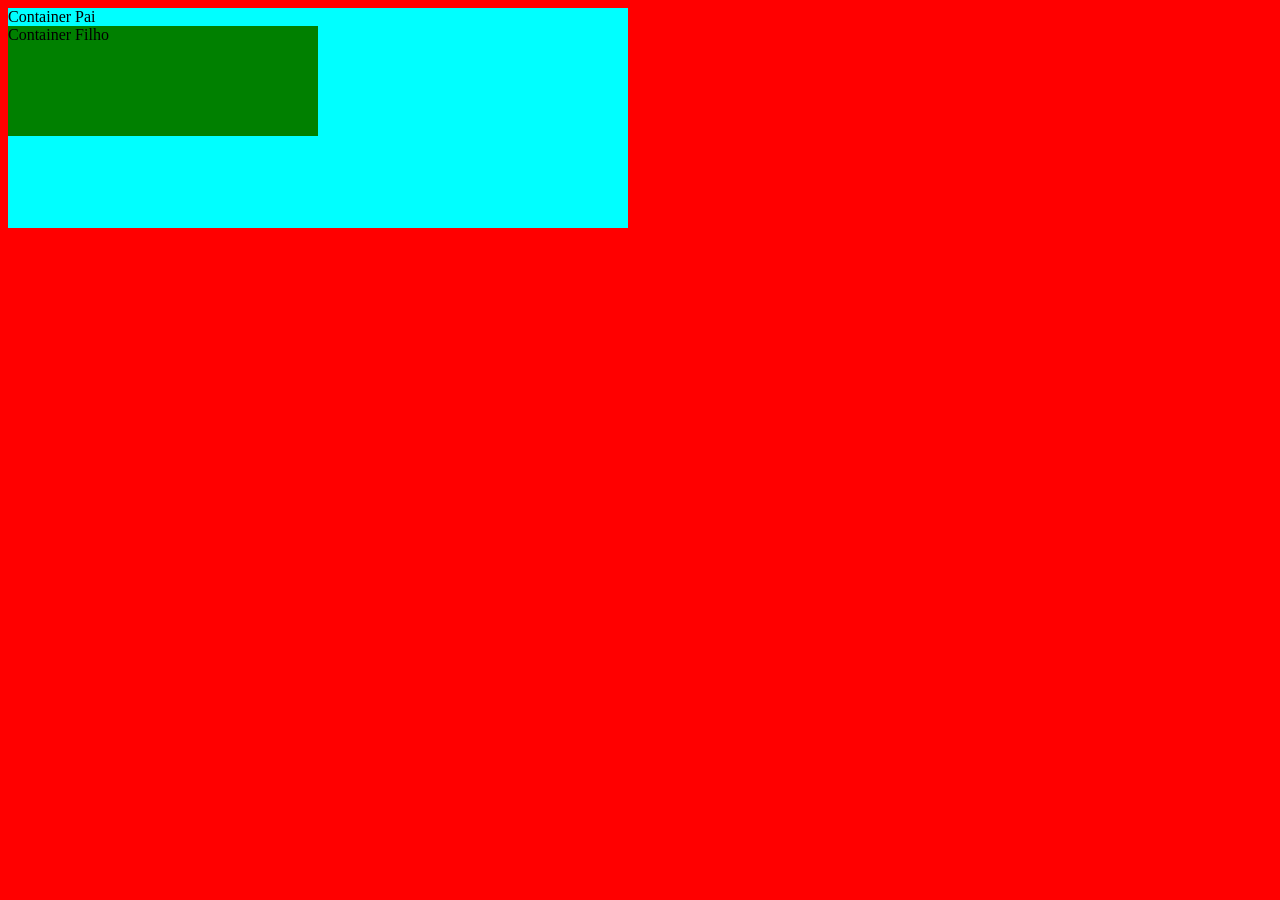
==== primeirobi/atv4/index.html @ d2ffc828 "Exercicios" ====
<!DOCTYPE html>
<!DOCTYPE html>
<html lang="en">
<head>
    <meta charset="UTF-8">
    <meta name="viewport" content="width=device-width, initial-scale=1.0">
    <link rel="stylesheet" href="style.css">
    <title>aula04</title>
</head>
<body>
    <div id="containerPai">
        Container Pai
        <div id="containerFilho">
            Container Filho
        </div>
    </div>
</body>
</html>
---- primeirobi/atv4/style.css ----
html {
    background-color: red;
}

#containerPai {
    height: 220px;
    width: 620px;
    background-color: aqua;
}

#containerFilho {
    height: 110px;
    width: 310px;
    background-color: green;
}
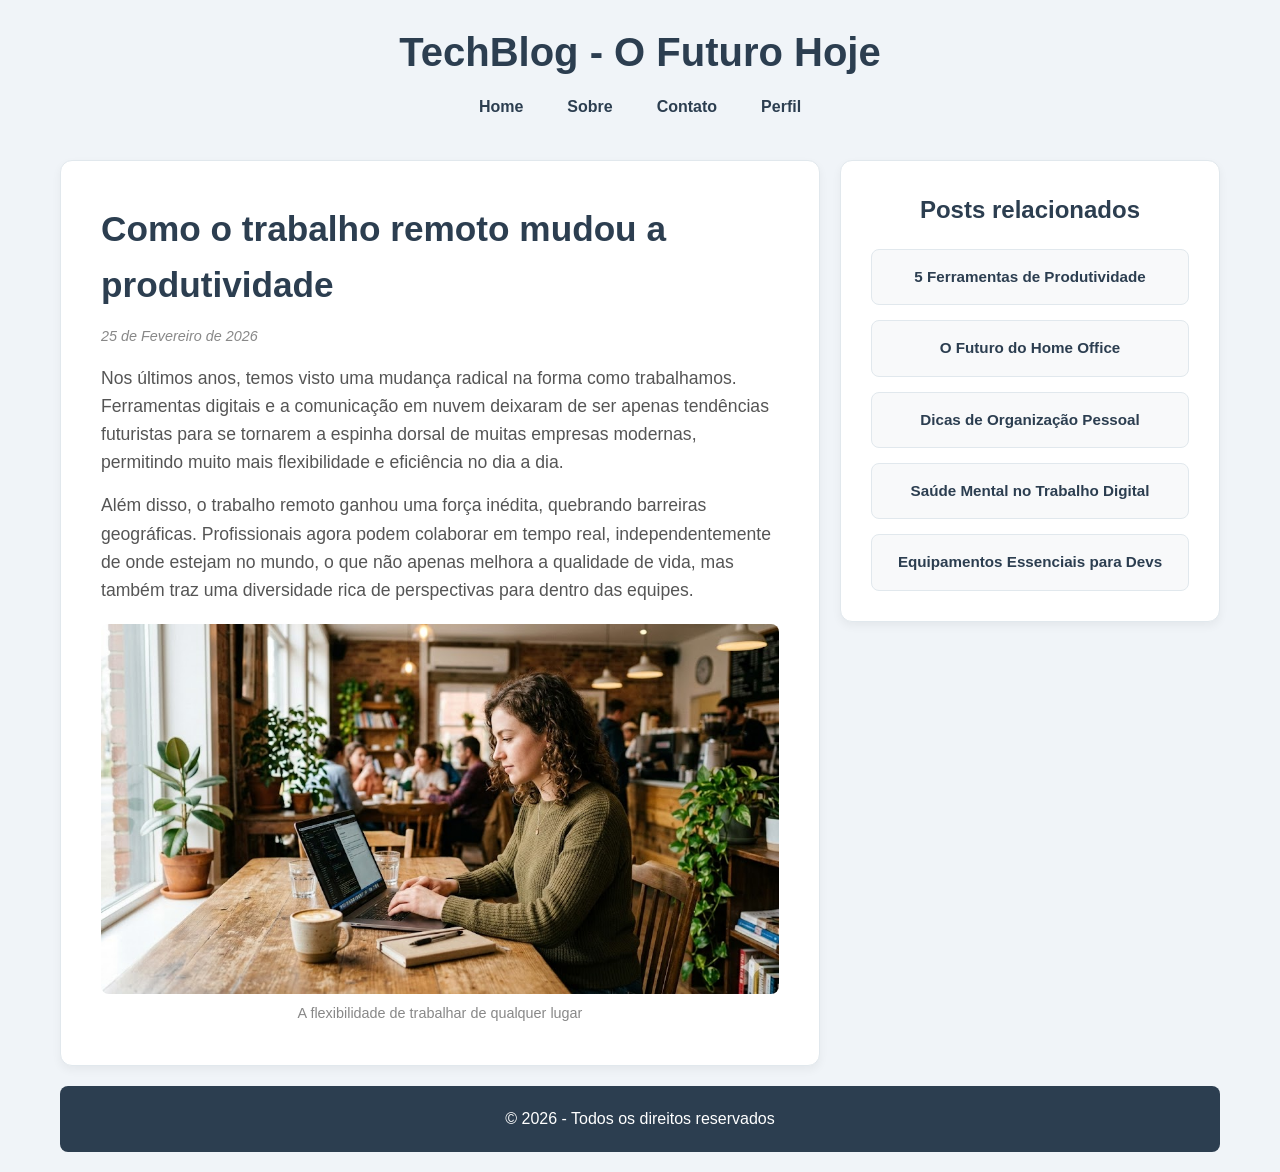
==== commit 3a7315f6: "Aula04" ====
--- a/primeirobi/atv4/index.html
+++ b/primeirobi/atv4/index.html
@@ -1,18 +1,47 @@
 <!DOCTYPE html>
-<!DOCTYPE html>
-<html lang="en">
+<html lang="pt-BR">
 <head>
     <meta charset="UTF-8">
     <meta name="viewport" content="width=device-width, initial-scale=1.0">
+    <title>O Impacto do Trabalho Remoto</title>
     <link rel="stylesheet" href="style.css">
-    <title>aula04</title>
 </head>
 <body>
-    <div id="containerPai">
-        Container Pai
-        <div id="containerFilho">
-            Container Filho
-        </div>
-    </div>
+    <header>
+        <h1>TechBlog - O Futuro Hoje</h1>
+        <nav>
+            <ul>
+                <li><a href="#">Home</a></li>
+                <li><a href="#">Sobre</a></li>
+                <li><a href="#">Contato</a></li>
+                <li><a href="#">Perfil</a></li>
+            </ul>
+        </nav>
+    </header>
+    <main>
+        <article>
+            <h2>Como o trabalho remoto mudou a produtividade</h2>
+            <time datetime="2026-02-25">25 de Fevereiro de 2026</time>
+            <p>Nos últimos anos, temos visto uma mudança radical na forma como trabalhamos. Ferramentas digitais e a comunicação em nuvem deixaram de ser apenas tendências futuristas para se tornarem a espinha dorsal de muitas empresas modernas, permitindo muito mais flexibilidade e eficiência no dia a dia.</p>
+            <p>Além disso, o trabalho remoto ganhou uma força inédita, quebrando barreiras geográficas. Profissionais agora podem colaborar em tempo real, independentemente de onde estejam no mundo, o que não apenas melhora a qualidade de vida, mas também traz uma diversidade rica de perspectivas para dentro das equipes.</p>
+            <figure>
+                <img src="img1.jpg" alt="Pessoa digitando em um notebook em um café" class="img-fluida">
+                <figcaption>A flexibilidade de trabalhar de qualquer lugar</figcaption>
+            </figure>
+        </article>
+    </main>
+    <aside>
+        <h3>Posts relacionados</h3>
+        <ul>
+            <li><a href="#">5 Ferramentas de Produtividade</a></li>
+            <li><a href="#">O Futuro do Home Office</a></li>
+            <li><a href="#">Dicas de Organização Pessoal</a></li>
+            <li><a href="#">Saúde Mental no Trabalho Digital</a></li>
+            <li><a href="#">Equipamentos Essenciais para Devs</a></li>
+        </ul>
+    </aside>
+    <footer>
+        <p>&copy; 2026 - Todos os direitos reservados</p>
+    </footer>
 </body>
 </html>
--- a/primeirobi/atv4/style.css
+++ b/primeirobi/atv4/style.css
@@ -1,15 +1,172 @@
-html {
-    background-color: red;
+*, *::before, *::after {
+    box-sizing: border-box;
+    margin: 0;
+    padding: 0;
 }
 
-#containerPai {
-    height: 220px;
-    width: 620px;
-    background-color: aqua;
+body {
+    background-color: #f0f4f8;
+    font-family: 'Segoe UI', Tahoma, Geneva, Verdana, sans-serif;
+    color: #333;
+    line-height: 1.6;
+    padding: 20px;
+    max-width: 1200px;
+    margin: 0 auto;
+    display: grid;
+    grid-template-columns: 2fr 1fr;
+    grid-template-areas:
+        "header header"
+        "main aside"
+        "footer footer";
+    gap: 20px;
 }
 
-#containerFilho {
-    height: 110px;
-    width: 310px;
-    background-color: green;
+header { grid-area: header; }
+main { grid-area: main; }
+aside { grid-area: aside; }
+footer { grid-area: footer; }
+
+header h1 {
+    font-size: 2.5rem;
+    color: #2c3e50;
+    text-align: center;
 }
+
+nav ul {
+    list-style: none;
+    display: flex;
+    justify-content: center;
+    gap: 20px;
+    margin-top: 10px;
+    margin-bottom: 20px;
+}
+
+nav a {
+    text-decoration: none;
+    color: #2c3e50;
+    font-weight: bold;
+    padding: 8px 12px;
+    border-radius: 4px;
+    transition: all 0.3s ease;
+}
+
+nav a:hover {
+    color: #ffffff;
+    background-color: #3498db;
+}
+
+article {
+    background-color: #ffffff;
+    padding: 40px;
+    border: 1px solid #e1e8ed;
+    border-radius: 12px;
+    box-shadow: 0 4px 10px rgba(0, 0, 0, 0.05);
+    height: 100%;
+}
+
+article h2 {
+    font-size: 2.2rem;
+    color: #2c3e50;
+    margin-bottom: 10px;
+}
+
+article p {
+    font-size: 1.1rem;
+    color: #555555;
+    margin-top: 15px;
+    margin-bottom: 15px;
+}
+
+time {
+    color: #888;
+    font-size: 0.9rem;
+    font-style: italic;
+}
+
+figure {
+    text-align: center;
+    margin-top: 20px;
+}
+
+.img-fluida {
+    max-width: 100%;
+    height: auto;
+    border-radius: 8px;
+    display: block;
+    margin: 0 auto;
+}
+
+figcaption {
+    font-size: 0.9rem;
+    color: #888;
+    margin-top: 8px;
+}
+
+aside {
+    background-color: #ffffff;
+    padding: 30px;
+    border: 1px solid #e1e8ed;
+    border-radius: 12px;
+    box-shadow: 0 4px 10px rgba(0, 0, 0, 0.05);
+    text-align: center;
+    height: max-content;
+}
+
+aside h3 {
+    color: #2c3e50;
+    margin-bottom: 20px;
+    font-size: 1.5rem;
+}
+
+aside ul {
+    list-style: none;
+    display: flex;
+    flex-direction: column;
+    gap: 15px;
+}
+
+aside a {
+    display: block;
+    background-color: #f8f9fa;
+    color: #2c3e50;
+    text-decoration: none;
+    padding: 15px 20px;
+    border-radius: 8px;
+    font-weight: bold;
+    font-size: 0.95rem;
+    border: 1px solid #e1e8ed;
+    transition: background-color 0.3s ease;
+}
+
+aside a:hover {
+    background-color: #e1e8ed;
+}
+
+footer {
+    text-align: center;
+    padding: 20px;
+    background-color: #2c3e50;
+    color: #ffffff;
+    border-radius: 8px;
+}
+
+@media (max-width: 768px) {
+    body {
+        grid-template-columns: 1fr;
+        grid-template-areas:
+            "header"
+            "main"
+            "aside"
+            "footer";
+    }
+
+    aside ul {
+        flex-direction: row;
+        flex-wrap: wrap;
+        justify-content: center;
+    }
+    
+    aside a {
+        flex: 1 1 auto;
+    }
+}
